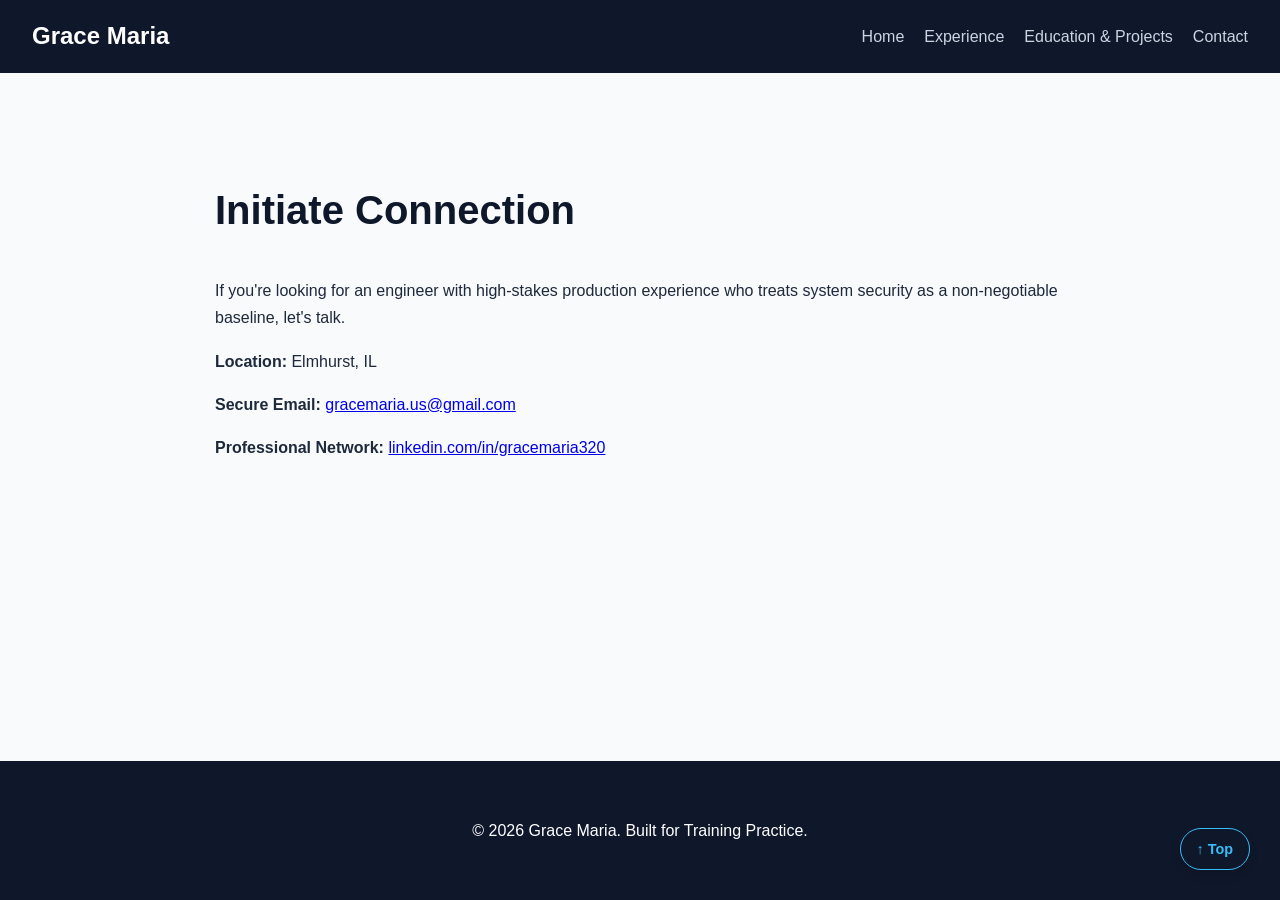
==== contact.html @ c726fe80 "Practice Version" ====
<!DOCTYPE html>
<html lang="en">
<head>
    <meta charset="UTF-8">
    <meta name="viewport" content="width=device-width, initial-scale=1.0">
    <title>Contact Grace Maria | Secure Collaboration</title>
    <meta name="description" content="Get in touch with Grace Maria for cyber forensics partnerships or secure application engineering roles.">
    <link rel="stylesheet" href="style.css">
</head>
<body>

    <header>
        <div class="logo">Grace Maria</div>
        <nav>
            <ul>
                <li><a href="index.html">Home</a></li>
                <li><a href="experience.html">Experience</a></li>
                <li><a href="education.html">Education & Projects</a></li>
                <li><a href="contact.html">Contact</a></li>
            </ul>
        </nav>
    </header>

    <main>
        <section id="contact-info">
            <h1>Initiate Connection</h1>
            <p>If you're looking for an engineer with high-stakes production experience who treats system security as a non-negotiable baseline, let's talk.</p>
            
            <div class="contact-card">
                <p><strong>Location:</strong> Elmhurst, IL </p>
                <p><strong>Secure Email:</strong> <a href="mailto:gracemaria.us@gmail.com">gracemaria.us@gmail.com</a> </p>
                <p><strong>Professional Network:</strong> <a href="https://linkedin.com/in/gracemaria320" target="_blank">linkedin.com/in/gracemaria320</a> </p>
            </div>
        </section>
    </main>

    <button id="backToTop" onclick="scrollToTop()">↑ Top</button>
    
    <footer>
        <p>&copy; 2026 Grace Maria. Built for Training Practice.</p>
    </footer>

    <script>
        // Function that smoothly scrolls the window back to the absolute top coordinate
        function scrollToTop() {
            window.scrollTo({
                top: 0,
                behavior: 'smooth' /* Creates a sleek sliding transition instead of a jarring jump */
            });
        }
    </script>

</body>
</html>
---- style.css ----
/* Force the browser window to allocate full structural height */
html, body {
    height: 100%;
    margin: 0;
    padding: 0;
}

/* Establish a vertical flex layout on the body */
body {
    font-family: -apple-system, BlinkMacSystemFont, "Segoe UI", Roboto, Helvetica, Arial, sans-serif;
    line-height: 1.7;
    color: #1e293b;
    background-color: #f8fafc;
    
    /* Flexbox rules to fix the footer alignment */
    display: flex;
    flex-direction: column;
}

/* Header & Navigation Menu styling */
header {
    background-color: #0f172a; /* Sleek dark blue/slate */
    color: #ffffff;
    padding: 1rem 2rem;
    display: flex;
    justify-content: space-between;
    align-items: center;
}

header .logo {
    font-size: 1.5rem;
    font-weight: bold;
}

nav ul {
    list-style: none;
    margin: 0;
    padding: 0;
    display: flex;
}

nav ul li {
    margin-left: 20px;
}

nav ul li a {
    color: #cbd5e1;
    text-decoration: none;
    font-weight: 500;
}

nav ul li a:hover {
    color: #38bdf8; /* Light sky blue accent on hover */
}

/* Content Layout Spacing */
main {
    max-width: 850px;
    margin: 50px auto;
    padding: 0 24px;
    flex: 1; /* CRITICAL: This pushes the footer down */
}
section {
    padding: 20px 0;
}

h1 {
    color: #0f172a;
    font-size: 2.5rem;
}

h2 {
    color: #1e3a8a; /* Deep blue headings */
    border-left: 4px solid #38bdf8;
    padding-left: 10px;
}

hr {
    border: 0;
    height: 1px;
    background: #e2e8f0;
    margin: 30px 0;
}

.company {
    font-style: italic;
    color: #64748b;
}

/* Projects Styling */
.project-item {
    margin-bottom: 25px;
}

.project-item h3 {
    margin-bottom: 5px;
    color: #0f172a;
}

.timeline {
    margin: 0 0 10px 0;
    font-style: italic;
    color: #64748b;
    font-size: 0.9rem;
}

.project-item ul {
    padding-left: 20px;
}

.project-item li {
    margin-bottom: 10px;
}

/* Awards Grid Styling */
.awards-grid {
    display: grid;
    grid-template-columns: repeat(auto-fit, minmax(220px, 1fr));
    gap: 20px;
    margin-top: 20px;
}

.award-card {
    background-color: #ffffff;
    border: 1px solid #e2e8f0;
    border-radius: 6px;
    padding: 15px;
    box-shadow: 0 2px 4px rgba(0, 0, 0, 0.02);
}

.award-card h4 {
    margin: 0 0 5px 0;
    color: #1e3a8a;
}

.award-card p {
    margin: 0;
    font-size: 0.85rem;
    color: #64748b;
}

#backToTop {
    position: fixed;       /* Keeps the button locked in place relative to the screen */
    bottom: 30px;          /* 30px up from the bottom edge */
    right: 30px;           /* 30px in from the right edge */
    z-index: 99;           /* Ensures it floats on top of all other content */
    
    /* Visual Styling */
    background-color: #0f172a; /* Matches your header dark slate color */
    color: #38bdf8;            /* Sky blue text/arrow accent */
    border: 1px solid #38bdf8;
    padding: 12px 16px;
    font-size: 0.9rem;
    font-weight: bold;
    border-radius: 50px;       /* Gives it clean, rounded capsule edges */
    cursor: pointer;
    box-shadow: 0 4px 10px rgba(0, 0, 0, 0.15);
    transition: all 0.2s ease;
}

/* Hover State */
#backToTop:hover {
    background-color: #38bdf8; /* Inverts colors on hover */
    color: #0f172a;
    transform: translateY(-3px); /* Subtle UI/UX micro-interaction lift effect */
}

/* Footer Styling */
footer {
    background-color: #0f172a;
    color: #ffffff;
    text-align: center;
    padding: 40px 20px;
    margin-top: 60px;
}

footer a {
    color: #38bdf8;
}
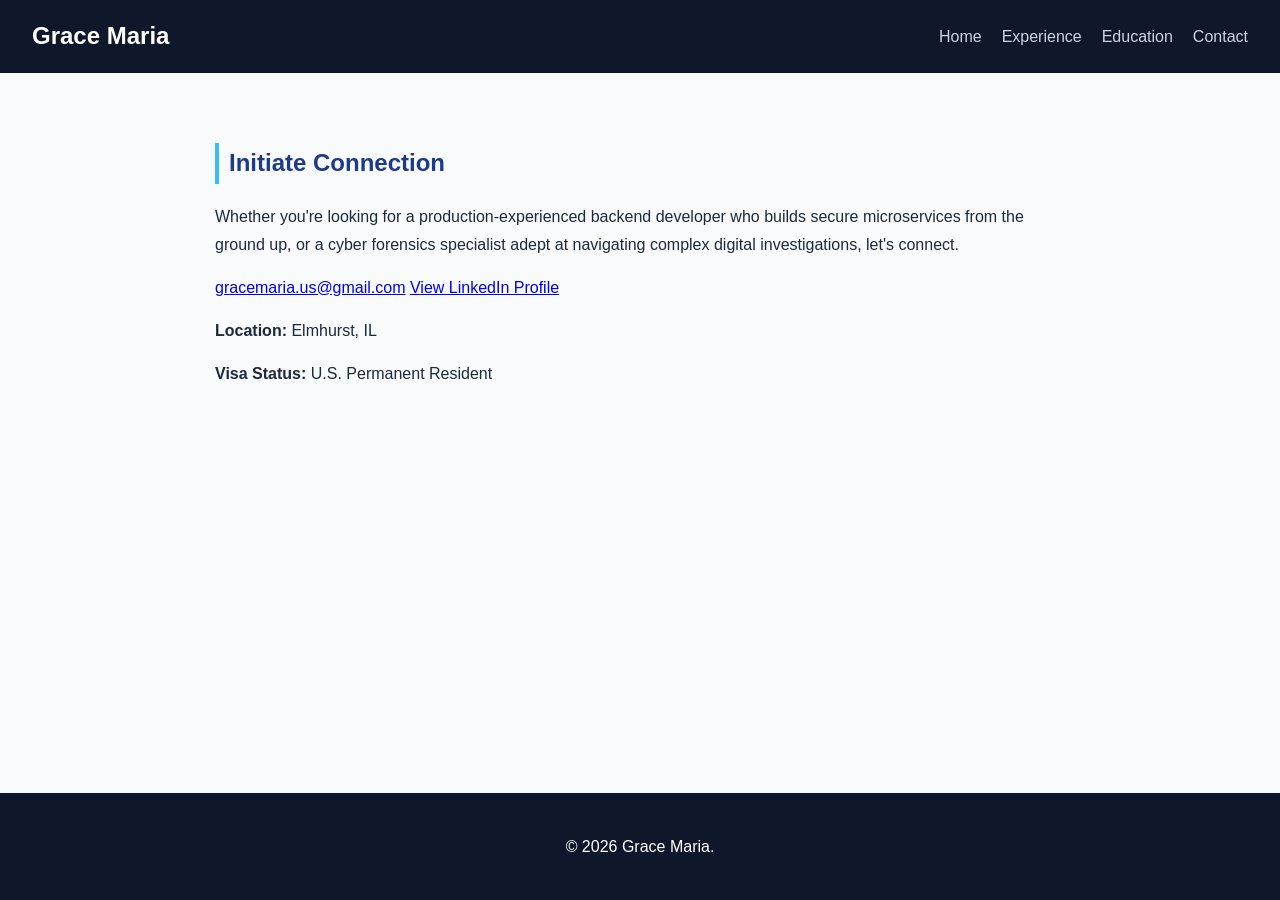
==== commit 84eb5d5a: "Revise contact page layout and content" ====
--- a/contact.html
+++ b/contact.html
@@ -2,53 +2,39 @@
 <html lang="en">
 <head>
     <meta charset="UTF-8">
-    <meta name="viewport" content="width=device-width, initial-scale=1.0">
-    <title>Contact Grace Maria | Secure Collaboration</title>
-    <meta name="description" content="Get in touch with Grace Maria for cyber forensics partnerships or secure application engineering roles.">
+    <title>Contact | Grace Maria</title>
     <link rel="stylesheet" href="style.css">
 </head>
 <body>
-
+    <div class="scenic-background"></div>
     <header>
         <div class="logo">Grace Maria</div>
         <nav>
             <ul>
                 <li><a href="index.html">Home</a></li>
                 <li><a href="experience.html">Experience</a></li>
-                <li><a href="education.html">Education & Projects</a></li>
-                <li><a href="contact.html">Contact</a></li>
+                <li><a href="education.html">Education</a></li>
+                <li><a href="contact.html" class="active">Contact</a></li>
             </ul>
         </nav>
     </header>
-
-    <main>
-        <section id="contact-info">
-            <h1>Initiate Connection</h1>
-            <p>If you're looking for an engineer with high-stakes production experience who treats system security as a non-negotiable baseline, let's talk.</p>
+<main class="journey-container">
+        <div class="portfolio-popup contact-popup-center">
+            <h2>Initiate Connection</h2>
+            <p>Whether you're looking for a production-experienced backend developer who builds secure microservices from the ground up, or a cyber forensics specialist adept at navigating complex digital investigations, let's connect.</p>
             
-            <div class="contact-card">
-                <p><strong>Location:</strong> Elmhurst, IL </p>
-                <p><strong>Secure Email:</strong> <a href="mailto:gracemaria.us@gmail.com">gracemaria.us@gmail.com</a> </p>
-                <p><strong>Professional Network:</strong> <a href="https://linkedin.com/in/gracemaria320" target="_blank">linkedin.com/in/gracemaria320</a> </p>
+            <div class="contact-action-row">
+                <a href="mailto:gracemaria.us@gmail.com" class="action-btn secondary-btn">gracemaria.us@gmail.com</a>
+                <a href="https://linkedin.com/in/gracemaria320" target="_blank" class="action-btn secondary-btn">View LinkedIn Profile</a>
             </div>
-        </section>
+            
+            <div class="contact-details-box">
+                <p><strong>Location:</strong> Elmhurst, IL</p>
+                <p><strong>Visa Status:</strong> U.S. Permanent Resident</p>
+            </div>
+        </div>
     </main>
 
-    <button id="backToTop" onclick="scrollToTop()">↑ Top</button>
-    
-    <footer>
-        <p>&copy; 2026 Grace Maria. Built for Training Practice.</p>
-    </footer>
-
-    <script>
-        // Function that smoothly scrolls the window back to the absolute top coordinate
-        function scrollToTop() {
-            window.scrollTo({
-                top: 0,
-                behavior: 'smooth' /* Creates a sleek sliding transition instead of a jarring jump */
-            });
-        }
-    </script>
-
+    <footer>&copy; 2026 Grace Maria.</footer>
 </body>
-</html>+</html>
